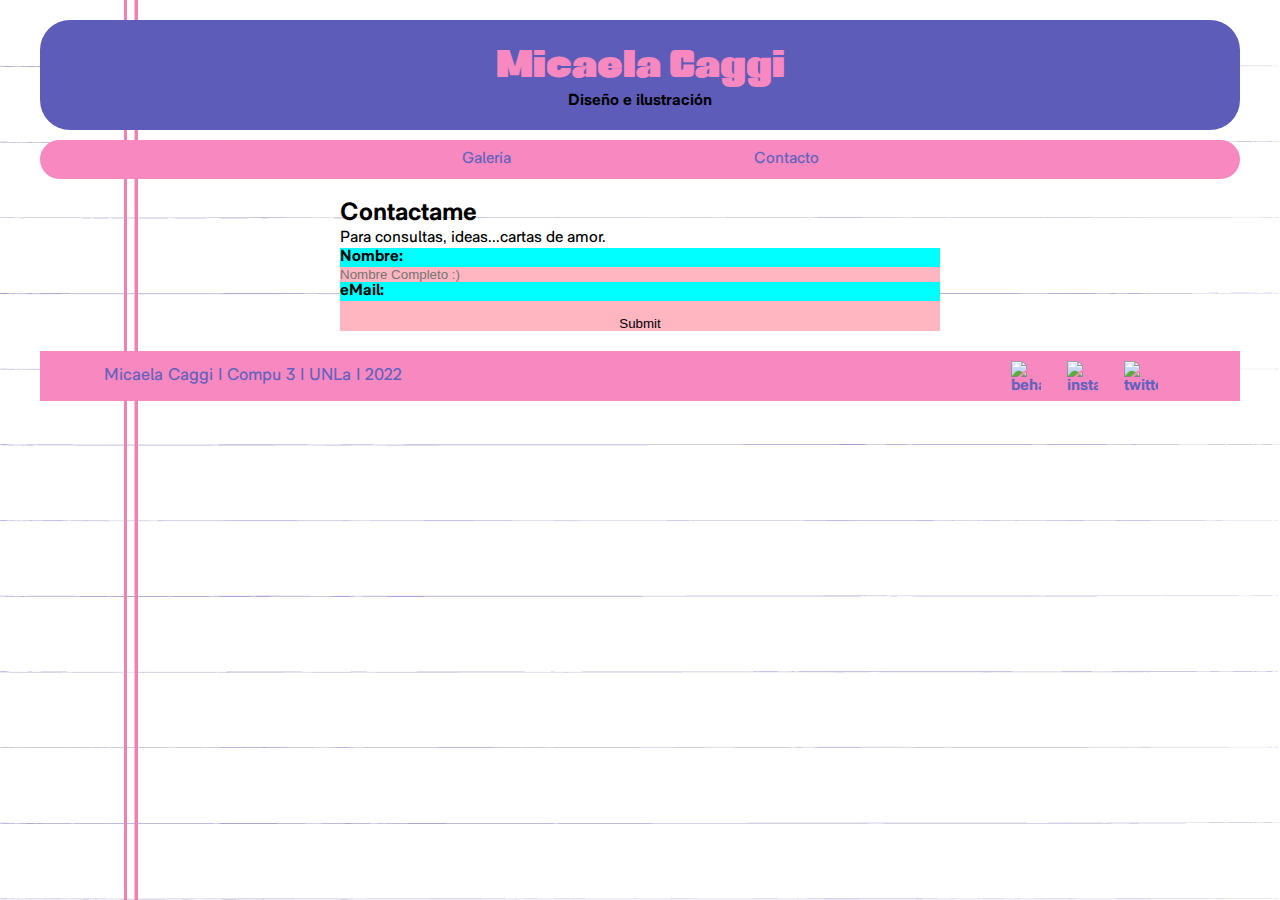
==== contacto.html @ 1f0b16a1 "cambios en css contacto" ====
<!doctype html>
<html>
<head>
	<meta charset="utf-8">
	<title>Contactame/Micaela Caggi</title>
	<link href="estilos.css" rel="stylesheet" type="text/css">
</head>

<body>
	<header>
		<div class="encabezado">
			<h1><a href="index.html" target="_self">Micaela Caggi</a></h1>
			<h7 class="subtítulo"> Diseño e ilustración</h7>
		</div>
		<nav class="contacto">
			<ul>	
				<li><p><a href="galeria.html" title="Ferias - FERIAR" target="_self">Galería</a></p></li>
				<li><p><a href="contacto.html" target="_self">Contacto </a></p></li>
			</ul>
		</nav>
			
	</header>
	<main id="main-contacto">
		<section id="formulario">
			<h2>Contactame</h2>
			<p>Para consultas, ideas...cartas de amor.</p>
			<form method="post" action="" target="_blank" enctype="text/plain">
				<label for="Nombre">Nombre:</label>
				<input type="text" name="Nombre" id="Nombre" maxlength="50" placeholder="Nombre Completo :)" required>

				<label for="eMail"> eMail:</label>
				<input type="email" name="eMail" id="eMail" required>

				<input type="submit">
			</form>
		</section>
	</main>
	<footer class="contacto">
		<section class="texto-footer">
			<p>Micaela Caggi I  Compu 3 I UNLa I 2022</p>
		</section>
		<section class="redes-footer">
					<a href="https://www.behance.net/micaelacaggi" target="_blank">
						<img class="redes" src="img/footer/facebook.png" width="30px" height="30px" alt="behance" />
					</a>
					<a href="https://www.instagram.com/mica_caggi/?hl=es" target="_blank">
						<img class="redes" src="img/footer/instagram.png" width="31px" height="30px" alt="instagram" />
					</a>
					<a href="https://twitter.com/?lang=es" target="_blank">
						<img class="redes" src="img/footer/twitter.png" width="34px" height="30px" alt="twitter" />
					</a>
		</section>
	</footer>
</body>
</html>
---- estilos.css ----
@charset "utf-8";
/* CSS Document */

*{
	padding:0px;
	margin: 0px;
	
}
body{
	font-family:"RM Nenue Bold";
	display:flex;
	flex-direction: column;
	align-items: center;
	background-image: url("img/background.jpg");
	background-attachment:scroll;
 	background-repeat: no-repeat;
	background-position: top left;
	background-size:cover;
}
div{
	display:flex;
	justify-content:center;
	flex-direction: column;
	align-self:baseline;
}
header{
	width:1200px;
	
}

main{
	width: 1200px;
}

article{
	padding:50px 0px 30px 30px;
	
}

.encabezado{
	height: 50px;
	background-size: 100%;
	padding: 30px 0px 30px 0px;
	margin-top: 20px;
	margin-bottom:10px;
	background-color: #5e5cb9;
	background-attachment:fixed;
	background-repeat: no-repeat;
	background-position: bottom;
	border-radius: 30px;
}

h1{
	color: #f788c0;
	font-family:"Tahura", "sans serif";
	font-kerning: 20px;
	font-weight: normal;
	font-size: 40px;
	list-style: none;
	display:flex;
	justify-content:center;
	align-items: baseline;
	border-radius: 30px;
}
.encabezado h7{
	display:flex;
	justify-content:center;
	align-items: baseline;
}
.encabezado a{
	text-decoration: none;
	color: #f788c0;
}
h2{
	font-size: 25px;
	
}
h3{
	font-size: 18pt;
	padding-left:5pt;
	border-left: 45px;
	margin-bottom: 10pt;
	width:450px;
}
h4{
	font-size: 15pt;
}
h5{
	font-size: 18pt;
	padding-left:5pt;
	background-color: #f788c0;
	border-radius: 30px;
	border-left: 45px;
	margin-bottom: 10pt;
	width:450px;
}
p{ 
	font-family: "RM Nenue";
	
}

nav{
	border-radius: 30px;
	display:flex;
	justify-content:center;
	align-items: baseline;
}
nav ul{
	list-style: none;
	width: 600px;
	display: flex;
	justify-content:space-around;
	align-items: center;
	
	
}


.contacto{
	padding:10px 0px 10px 0px;
	color: #6162be;
	background-color:#f788c0;
}
.contacto a{
	text-decoration:none;
	color: #6162be;
}
.contacto a:hover{
	color:#fff5fd;
	background-color:#6162be;
	padding:10px 10px 10px 10px;
}

.foto{
	display: flex;
	
}

.presentacion{
	padding:10px 0px 10px 0px;
	display:flex;
	flex-direction: row;
}

img{
	margin: 0px 10px 0px 0px;
	display:flex;
	flex-direction: column;
}

.sobremihobbies{
	width:890px;
	border-radius: 30px;
	background-color:#Fde1f7;
	background-size: 100%;
}

.sobremi{
	padding-right: 90px;
	
}
.hobbies{
	border-radius: 30px;
	background-color:#Fde1f7;
	padding: 0px 110px 0px 30px;
}
.cajarosa{
	padding-left:5pt;
	background-color: #f788c0;
	border-radius: 30px;
	margin-bottom: 10pt;
	padding:20px 0px 20px 10px; 
	
}

.experienciayatributos{
	padding:10px 0px 10px 0px;
	flex-direction: column;
	justify-content: flex-end;
	align-self:flex-end;
}

.experiencia{
	background-color:#c3e7b9;
	border-radius: 30px;
	
}
.experiencia{
	display:flex;
	flex-direction: column;
}
.atributos {
	width: 1200px
	
}
.atributos ul{
	list-style: none;
	display:flex;
	flex-direction:row;
}
.atributos ul li{
	width:235px;
	background-color: #f788c0;
	border-radius: 30px;
	margin: 0px 10px 0px 10px;
	padding:20px 15px 20px 15px;
}

.adobe{
	margin-bottom: 10px;
}
.contbold{
	font-size: 20px;
	padding-right: 20px;
	
}
footer{
	width: 1200px;

	display: flex;
	flex-direction: row;
	justify-content: space-between;
	align-content: center;
	align-items: center;
}
.redes{
	padding: 0px 8px;
}
.texto-footer {
	padding: 0px 0px 0px 64px;
	font-size: 1.0625em;
}
.redes-footer {
	display: flex;
	flex-direction: row;
	align-items: center;
	padding: 0px 64px 0px 0px;
}

@font-face{
	font-family: "Tahura";
	src: url("tipos/Tahura.ttf") format("truetype");
	font-weight: normal;
	font-style: normal;
}
@font-face{
	font-family: "RM Nenue";
	src: url("tipos/RMNeue-Regular.otf");
	font-weight: normal;
	font-style: normal;
}
@font-face{
	font-family:"RM Nenue Bold";
	src: url("tipos/RMNeue-Bold.otf");
	font-weight: normal;
	font-style: normal;
	
}
/*--------------------------------contacto.HTML----------------------------------------*/
#main-contacto {
	display: flex;
	justify-content: center;
	padding: 20px 0px 20px 0px;
}

#formulario

form{
	background-color:aqua;
	width: 600px;
	display: flex;
	flex-direction:column;
}
input{
	border: none;
	background-color:lightpink;
	
}
#footer-formulario{
	position: absolute;
	bottom: 0;
	
}
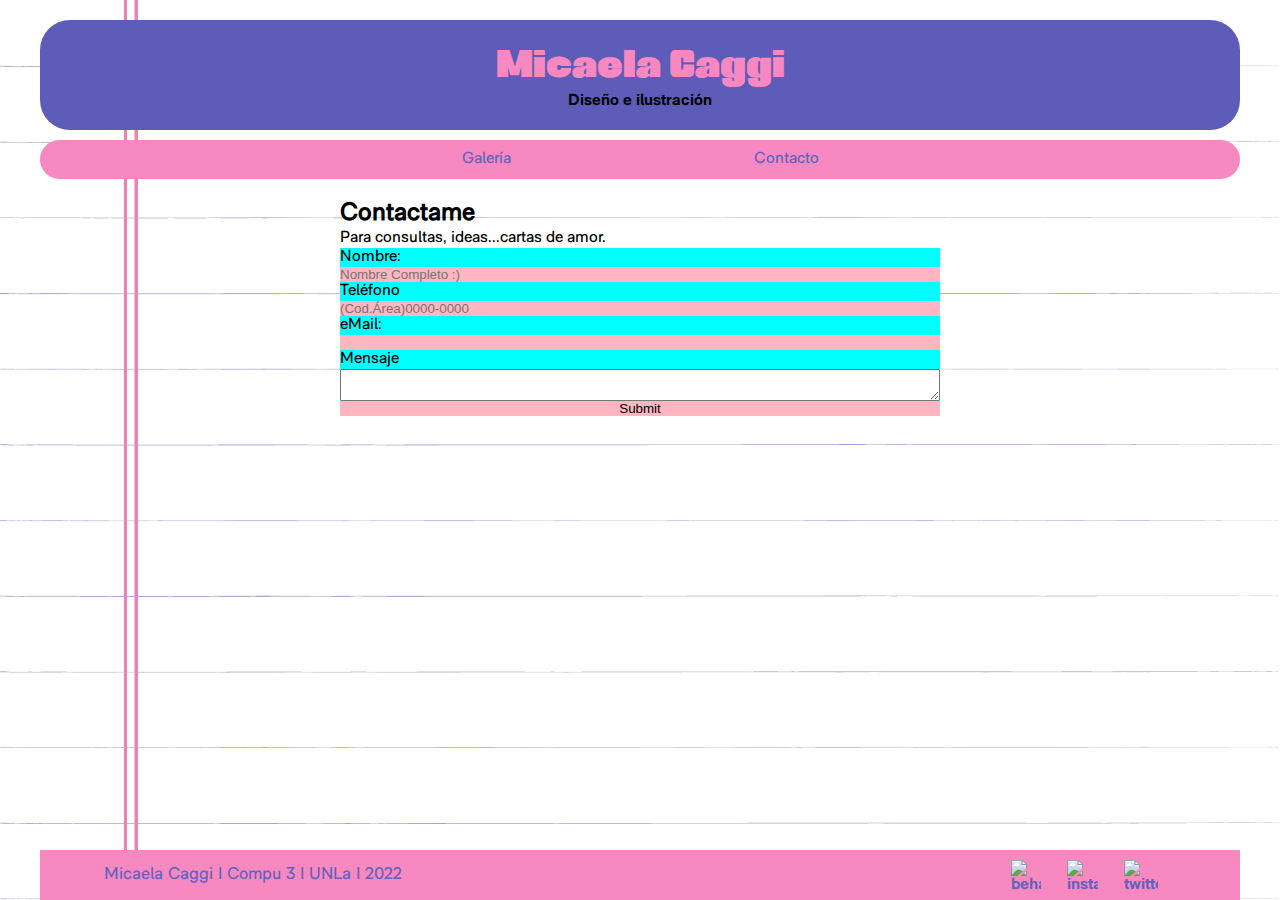
==== commit 54e877e7: "position en footer y text area" ====
--- a/contacto.html
+++ b/contacto.html
@@ -27,15 +27,21 @@
 			<form method="post" action="" target="_blank" enctype="text/plain">
 				<label for="Nombre">Nombre:</label>
 				<input type="text" name="Nombre" id="Nombre" maxlength="50" placeholder="Nombre Completo :)" required>
-
+				
+				<label for="Telefono">Teléfono</label>
+				<input type="tel" name="Telefono" id="Telefono" placeholder="(Cod.Área)0000-0000">
+				
 				<label for="eMail"> eMail:</label>
 				<input type="email" name="eMail" id="eMail" required>
+				
+				<label for="Mensaje">Mensaje</label>
+				<textarea name="Mensaje" id="Mensaje"></textarea>
 
 				<input type="submit">
 			</form>
 		</section>
 	</main>
-	<footer class="contacto">
+	<footer class="contacto" id="footer-formulario">
 		<section class="texto-footer">
 			<p>Micaela Caggi I  Compu 3 I UNLa I 2022</p>
 		</section>
--- a/estilos.css
+++ b/estilos.css
@@ -261,6 +261,7 @@
 	display: flex;
 	justify-content: center;
 	padding: 20px 0px 20px 0px;
+	font-family: "RM Nenue"
 }
 
 #formulario
@@ -279,5 +280,4 @@
 #footer-formulario{
 	position: absolute;
 	bottom: 0;
-	
 }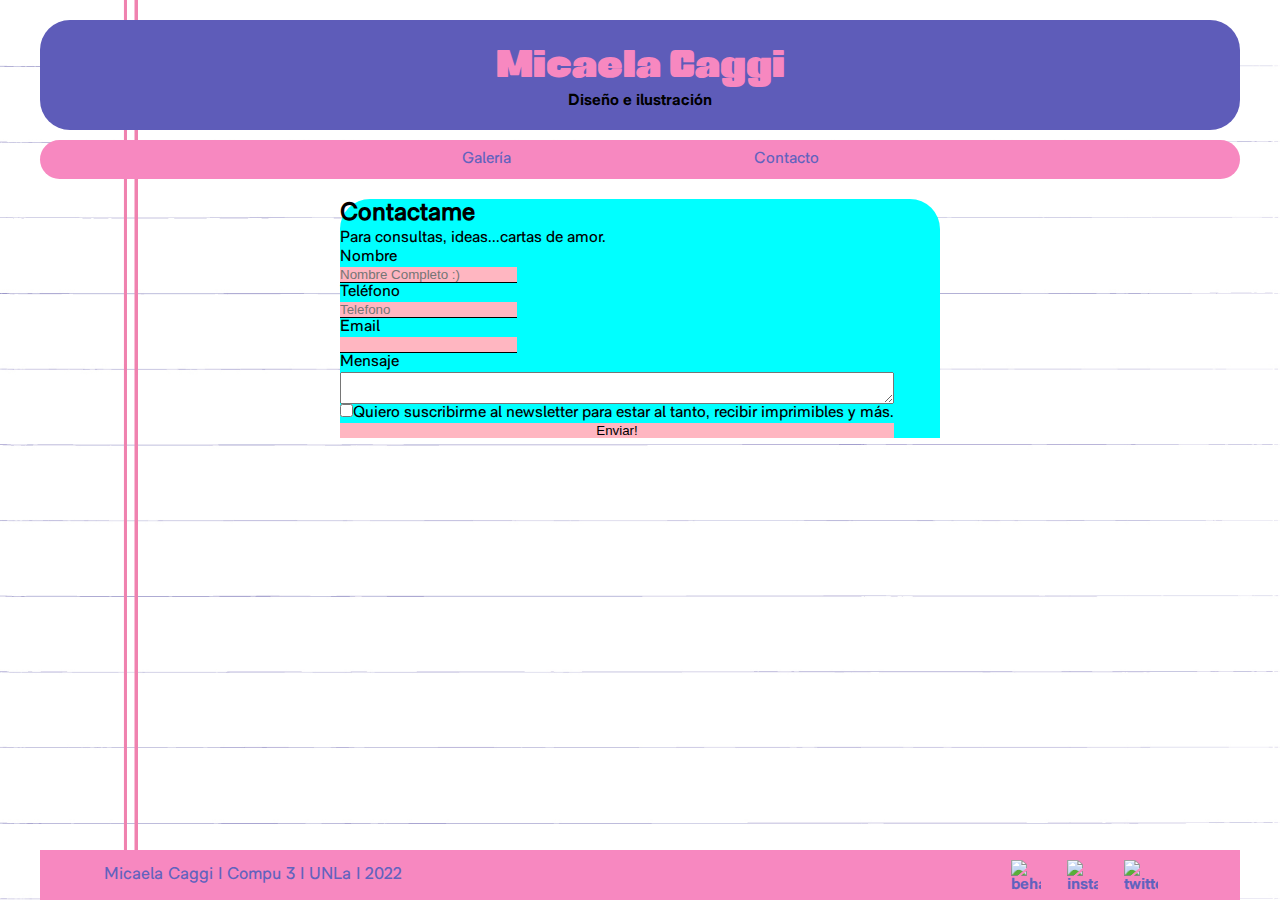
==== commit 712d8c78: "modificaciones en el html" ====
--- a/contacto.html
+++ b/contacto.html
@@ -24,20 +24,24 @@
 		<section id="formulario">
 			<h2>Contactame</h2>
 			<p>Para consultas, ideas...cartas de amor.</p>
-			<form method="post" action="" target="_blank" enctype="text/plain">
-				<label for="Nombre">Nombre:</label>
-				<input type="text" name="Nombre" id="Nombre" maxlength="50" placeholder="Nombre Completo :)" required>
-				
-				<label for="Telefono">Teléfono</label>
-				<input type="tel" name="Telefono" id="Telefono" placeholder="(Cod.Área)0000-0000">
-				
-				<label for="eMail"> eMail:</label>
-				<input type="email" name="eMail" id="eMail" required>
-				
-				<label for="Mensaje">Mensaje</label>
-				<textarea name="Mensaje" id="Mensaje"></textarea>
+			<form method="post" action="mailto:micaelacaggi@gmail.com?subjet=?Consultas!" target="_blank" enctype="text/plain">
+				<div id="columnadatos">
+					<label for="Nombre">Nombre</label>
+					<input type="text" name="Nombre" id="Nombre" maxlength="50" placeholder="Nombre Completo :)" required>
 
-				<input type="submit">
+					<label for="Telefono">Teléfono</label>
+					<input type="tel" name="Telefono" id="Telefono" placeholder="Telefono">
+
+					<label for="eMail"> Email</label>
+					<input type="email" name="eMail" id="eMail" required>
+				</div>
+				<div id="columnamensajes">
+					<label for="Mensaje">Mensaje</label>
+					<textarea name="Mensaje" id="Mensaje" maxlength="850" required></textarea>
+
+					<label><input type="checkbox" name="Newsletter" id="Newsletter">Quiero suscribirme al newsletter para estar al tanto, recibir imprimibles y más.</label>
+					<input type="submit" id="enviar" value="Enviar!">
+				</div>
 			</form>
 		</section>
 	</main>
--- a/estilos.css
+++ b/estilos.css
@@ -264,7 +264,10 @@
 	font-family: "RM Nenue"
 }
 
-#formulario
+#formulario{
+	background-color: aqua;
+	border-radius: 30px;
+}
 
 form{
 	background-color:aqua;
@@ -275,7 +278,11 @@
 input{
 	border: none;
 	background-color:lightpink;
-	
+	border: none;
+    border-bottom: 1px solid #000;
+}
+#enviar{
+	border:none;
 }
 #footer-formulario{
 	position: absolute;
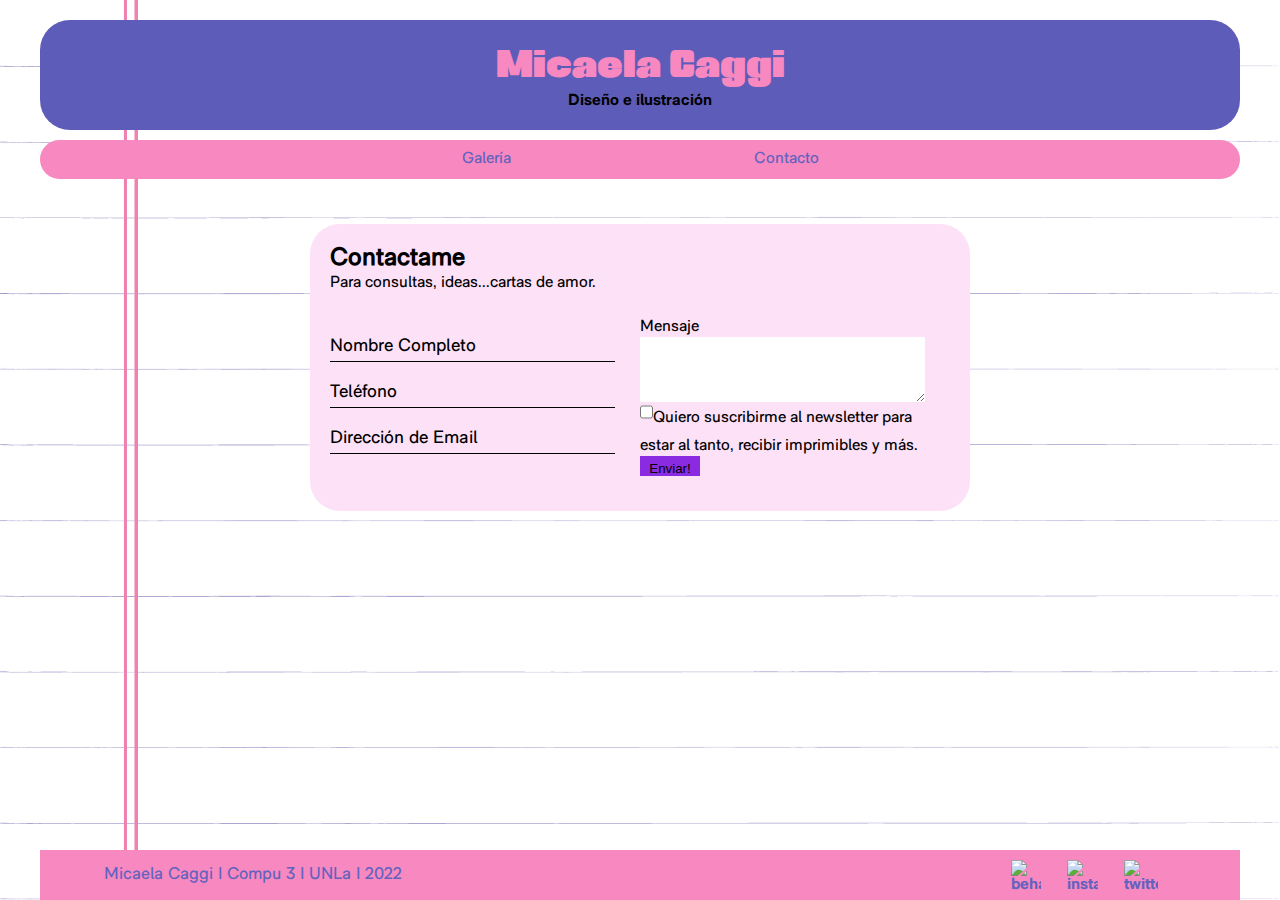
==== commit ac58e06e: "pequeños ajustes de conacto.html en css" ====
--- a/contacto.html
+++ b/contacto.html
@@ -26,14 +26,14 @@
 			<p>Para consultas, ideas...cartas de amor.</p>
 			<form method="post" action="mailto:micaelacaggi@gmail.com?subjet=?Consultas!" target="_blank" enctype="text/plain">
 				<div id="columnadatos">
-					<label for="Nombre">Nombre</label>
-					<input type="text" name="Nombre" id="Nombre" maxlength="50" placeholder="Nombre Completo :)" required>
+					<label for="Nombre"></label>
+					<input type="text" name="Nombre" id="Nombre" maxlength="50" placeholder="Nombre Completo" required>
 
-					<label for="Telefono">Teléfono</label>
-					<input type="tel" name="Telefono" id="Telefono" placeholder="Telefono">
+					<label for="Telefono"></label>
+					<input type="tel" name="Telefono" id="Telefono" placeholder="Teléfono">
 
-					<label for="eMail"> Email</label>
-					<input type="email" name="eMail" id="eMail" required>
+					<label for="Email"></label>
+					<input type="email" name="Email" id="Email" required placeholder="Dirección de Email">
 				</div>
 				<div id="columnamensajes">
 					<label for="Mensaje">Mensaje</label>
--- a/estilos.css
+++ b/estilos.css
@@ -260,30 +260,58 @@
 #main-contacto {
 	display: flex;
 	justify-content: center;
-	padding: 20px 0px 20px 0px;
+	padding: 45px 0px 20px 0px;
 	font-family: "RM Nenue"
 }
 
 #formulario{
-	background-color: aqua;
-	border-radius: 30px;
+	background-color: #Fde1f7;
+	border-radius: 30px;
+	padding:20px 20px 0px 20px;
 }
 
 form{
-	background-color:aqua;
-	width: 600px;
-	display: flex;
-	flex-direction:column;
+	width: 620px;
+	padding:10px 0px 0px 0px;
+	display: flex;
+	
+}
+form div{
+	width: 50%;
+	padding: 15px 25px 20px 0px; 
+	
 }
 input{
+	height: 20px;
 	border: none;
-	background-color:lightpink;
+	background-color:transparent;
+    border-bottom: 1px solid #000;
+	outline:none;
+	padding: 5px 0px 5px 0px;
+	margin: 0px 0px 15px 0px;
+}
+::placeholder {
+	color:black;
+	font-family: "RM Nenue";
+	font-size: 18px;
+	outline: none;
+}
+textarea{
 	border: none;
-    border-bottom: 1px solid #000;
+	height: 65px;
 }
 #enviar{
+	width: 60px;
 	border:none;
-}
+	background-color: blueviolet;
+}
+form div #enviar{
+	display: flex;
+	justify-content: center;
+	align-items: center;
+	align-content: center;
+}
+
 #footer-formulario{
 	position: absolute;
 	bottom: 0;
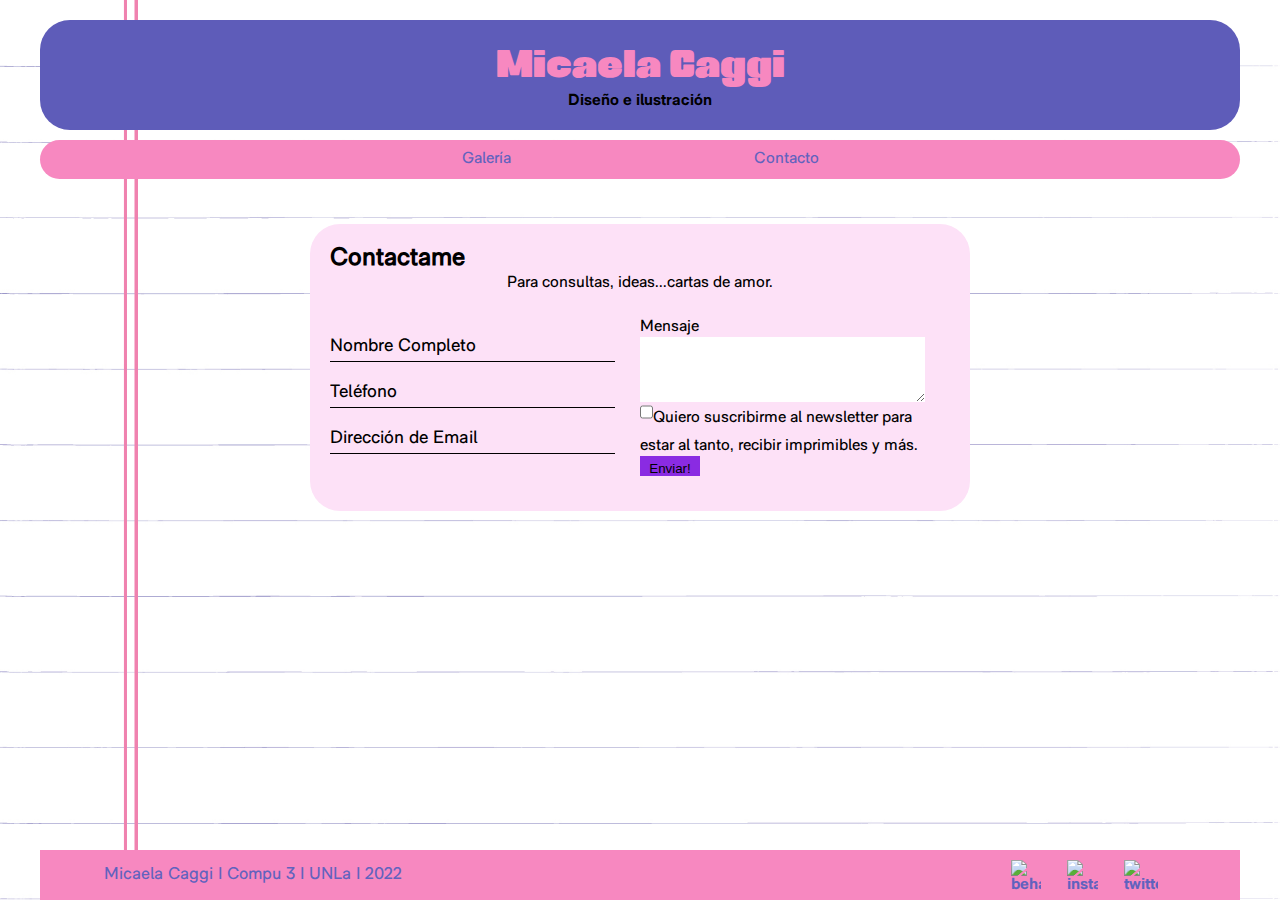
==== commit 947c27cc: "actualización de detalles de cada html" ====
--- a/contacto.html
+++ b/contacto.html
@@ -2,6 +2,7 @@
 <html>
 <head>
 	<meta charset="utf-8">
+	<meta name="viewport" content="width=device-width, initial-scale=1.0">
 	<title>Contactame/Micaela Caggi</title>
 	<link href="estilos.css" rel="stylesheet" type="text/css">
 </head>
@@ -14,8 +15,8 @@
 		</div>
 		<nav class="contacto">
 			<ul>	
-				<li><p><a href="galeria.html" title="Ferias - FERIAR" target="_self">Galería</a></p></li>
-				<li><p><a href="contacto.html" target="_self">Contacto </a></p></li>
+				<li><p><a href="galeria.html" title="Galería/Micaela Caggi" target="_self">Galería</a></p></li>
+				<li><p><a href="contacto.html" title="Contactame/Micaela Caggi" target="_self">Contacto </a></p></li>
 			</ul>
 		</nav>
 			
--- a/estilos.css
+++ b/estilos.css
@@ -11,7 +11,7 @@
 	display:flex;
 	flex-direction: column;
 	align-items: center;
-	background-image: url("img/background.jpg");
+	background-image: url("img/index/background.jpg");
 	background-attachment:scroll;
  	background-repeat: no-repeat;
 	background-position: top left;
@@ -311,8 +311,118 @@
 	align-items: center;
 	align-content: center;
 }
+input [type=checkbox]{
+	font-size: 5px;
+}
+
 
 #footer-formulario{
 	position: absolute;
 	bottom: 0;
+}
+
+/*--------------------------------galeria.HTML----------------------------------------*/
+
+#menugaleria{
+	display:flex;
+	justify-content:center;
+	align-content: center;
+}
+#menugaleria li a{
+	color: black;
+	text-decoration: none;
+	list-style: none;
+}
+
+/*--------------------------------ilustracion_galeria.HTML----------------------------------------*/
+#ilusdigital{
+	padding: 15px 0px 20px 0px;
+}
+#ilusdigital h2{
+	display: flex;
+	justify-content: center;
+	
+}
+.carrusel {
+	border: none;
+	padding: 20px 0px 20px 0px;
+	display: flex;
+	gap: 10px;
+	justify-content: center;
+	align-items: center;
+}
+
+.carrusel ul {
+	list-style: none;
+	margin: 0;
+	padding: 0;
+	max-width: 510px;
+	scroll-behavior: smooth;
+}
+
+.carrusel-fotos {
+	display: flex;
+	gap: 10px;
+	overflow: auto;
+	align-items: center;
+}
+
+.carrusel-fotos img {
+	height: 400px;
+	width: inherit;
+	object-fit: contain;
+	border-radius: 30px;
+}
+#Carruselmenu{
+	padding: 0px 0px 30px 0px;
+	display:flex;
+	justify-content:center;
+	align-items: baseline;
+	align-items: center;
+}
+#Carruselmenu .carrusel-menu{
+	display: flex;
+	justify-content:flex-start;
+	align-items: center;
+	
+}
+
+.carrusel-menu ul li a{
+	display: flex;
+	flex-direction: row;
+}
+.carrusel-menu img{
+	border-radius:10%;
+	
+}
+
+@media screen and (min-width: 600px) {
+  .carrusel-fotos {
+    overflow: hidden;
+  }
+  .carrusel-fotos img {
+    width: 500px;
+    height: 400px;
+	  border-radius: 30px;
+  }
+  .carrusel-menu {
+    display: none;
+	list-style: none;
+  }
+  .carrusel-menu img {
+    box-sizing: border-box;
+    width: 50px;
+    height: 40px;
+  }
+  .carrusel-menu img:hover {
+    border: none;
+  }
+	.carrusel-menu ul li{
+	list-style: none;
+		display: none;
+}
+}
+
+p {
+  text-align: center;
 }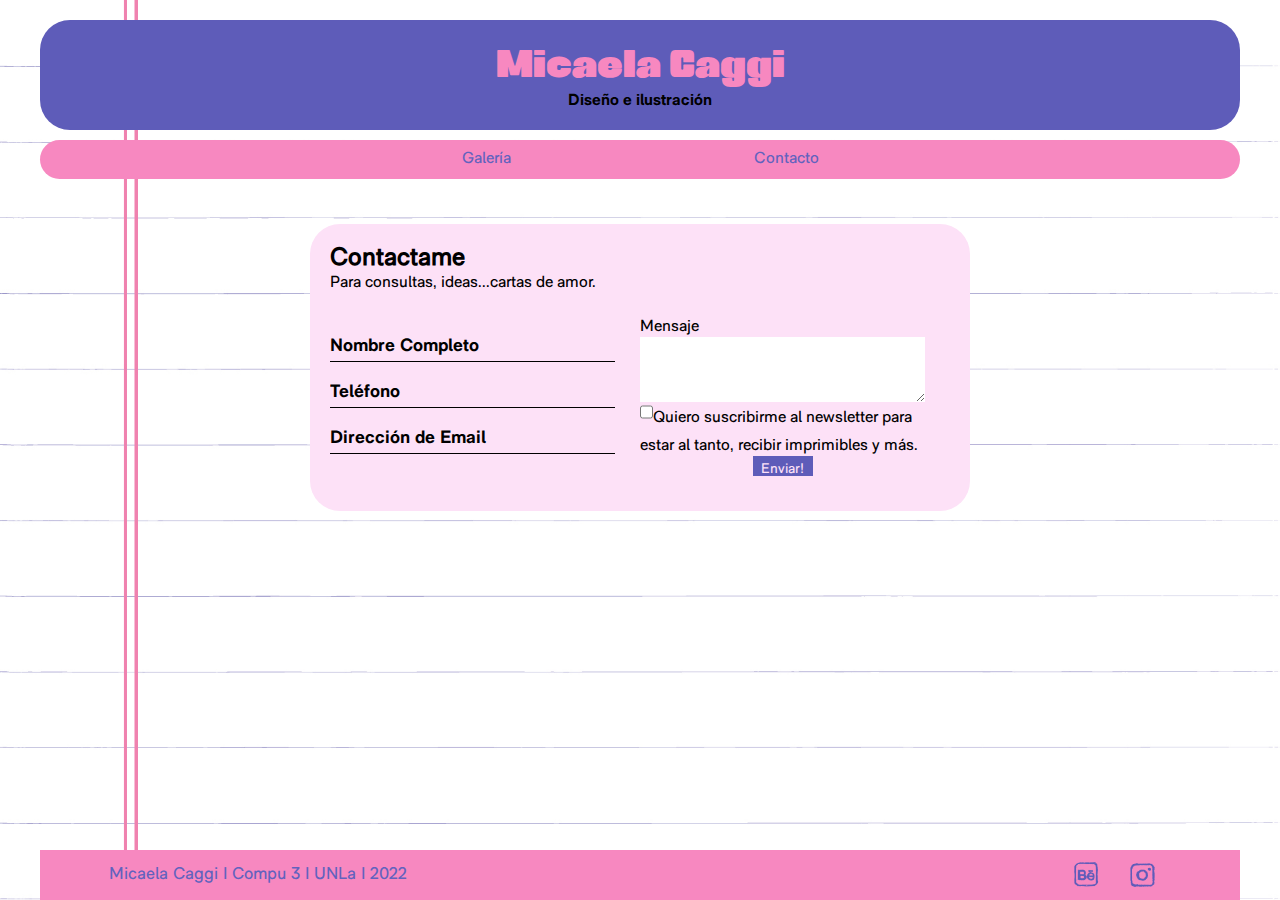
==== commit 3231b3c1: "imagenes, logos de redes, perfeccionamiento del footer" ====
--- a/contacto.html
+++ b/contacto.html
@@ -48,17 +48,20 @@
 	</main>
 	<footer class="contacto" id="footer-formulario">
 		<section class="texto-footer">
-			<p>Micaela Caggi I  Compu 3 I UNLa I 2022</p>
+			<p><a href="index.html" target="_blank">Micaela Caggi</a></p>
+			<p>I</p>
+			<p><a href="https://catedrawis.notion.site/catedrawis/Compu-III-UNLa-1b65b942afd84eefb42ff990f273653b" target="_blank">Compu 3</a></p>
+			<p>I</p>
+			<p><a href="http://www.unla.edu.ar/" target="_blank">UNLa</a></p>
+			<p>I</p>
+			<p>2022</p>
 		</section>
 		<section class="redes-footer">
 					<a href="https://www.behance.net/micaelacaggi" target="_blank">
-						<img class="redes" src="img/footer/facebook.png" width="30px" height="30px" alt="behance" />
+						<img class="redes" src="img/footer/behance.png" width="30px" height="30px" alt="behance" />
 					</a>
 					<a href="https://www.instagram.com/mica_caggi/?hl=es" target="_blank">
 						<img class="redes" src="img/footer/instagram.png" width="31px" height="30px" alt="instagram" />
-					</a>
-					<a href="https://twitter.com/?lang=es" target="_blank">
-						<img class="redes" src="img/footer/twitter.png" width="34px" height="30px" alt="twitter" />
 					</a>
 		</section>
 	</footer>
--- a/estilos.css
+++ b/estilos.css
@@ -212,8 +212,8 @@
 .contbold{
 	font-size: 20px;
 	padding-right: 20px;
-	
-}
+}
+/*footer*/
 footer{
 	width: 1200px;
 
@@ -229,6 +229,16 @@
 .texto-footer {
 	padding: 0px 0px 0px 64px;
 	font-size: 1.0625em;
+	display:flex;
+	flex-direction: row;
+	align-items: baseline;
+}
+.texto-footer p{
+	padding-left: 5px;
+}
+.contacto .texto-footer a:hover{
+	background-color: transparent;
+	padding: 0px 0px 0px 0px;
 }
 .redes-footer {
 	display: flex;
@@ -236,6 +246,11 @@
 	align-items: center;
 	padding: 0px 64px 0px 0px;
 }
+.contacto .redes-footer a:hover{
+	background-color: transparent;
+	padding: 0px 0px 0px 0px;
+}
+
 
 @font-face{
 	font-family: "Tahura";
@@ -292,24 +307,26 @@
 }
 ::placeholder {
 	color:black;
-	font-family: "RM Nenue";
+	font-family: "RM Nenue Bold";
 	font-size: 18px;
 	outline: none;
 }
 textarea{
 	border: none;
 	height: 65px;
+	font-family: "RM Nenue";
 }
 #enviar{
 	width: 60px;
 	border:none;
-	background-color: blueviolet;
-}
-form div #enviar{
+	font-family: "RM Nenue";
+	font-size: 14px;
+	color: #Fde1f7;
+	background-color: #5e5cb9;
 	display: flex;
 	justify-content: center;
-	align-items: center;
 	align-content: center;
+	align-self: center;
 }
 input [type=checkbox]{
 	font-size: 5px;
@@ -395,7 +412,10 @@
 	border-radius:10%;
 	
 }
-
+.epigrafe{
+	display: flex;
+	justify-content:center;
+}
 @media screen and (min-width: 600px) {
   .carrusel-fotos {
     overflow: hidden;
@@ -422,7 +442,3 @@
 		display: none;
 }
 }
-
-p {
-  text-align: center;
-}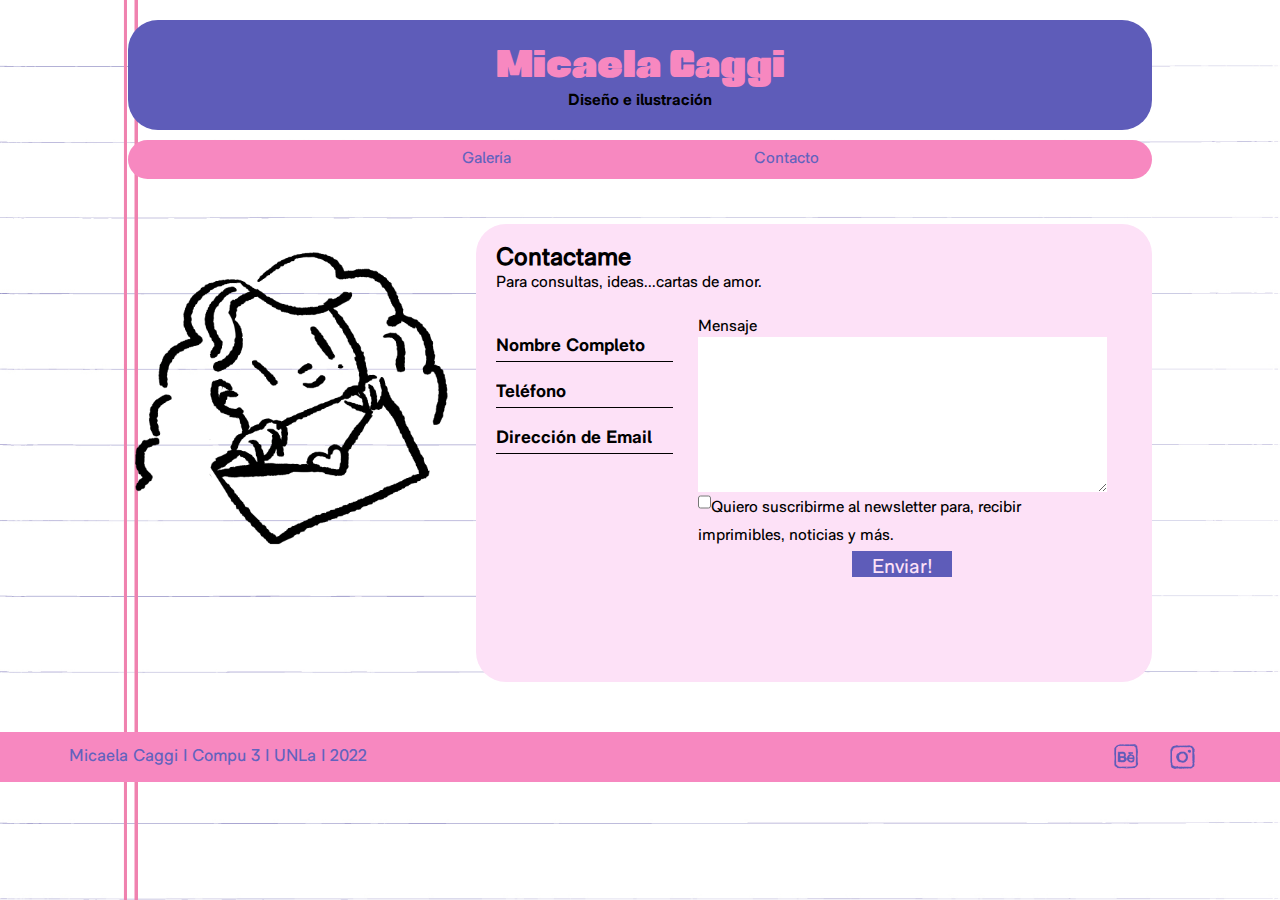
==== commit 5837c38b: "correcciones generales" ====
--- a/contacto.html
+++ b/contacto.html
@@ -22,6 +22,7 @@
 			
 	</header>
 	<main id="main-contacto">
+		<section id="carta-animacion"></section>
 		<section id="formulario">
 			<h2>Contactame</h2>
 			<p>Para consultas, ideas...cartas de amor.</p>
@@ -40,14 +41,14 @@
 					<label for="Mensaje">Mensaje</label>
 					<textarea name="Mensaje" id="Mensaje" maxlength="850" required></textarea>
 
-					<label><input type="checkbox" name="Newsletter" id="Newsletter">Quiero suscribirme al newsletter para estar al tanto, recibir imprimibles y más.</label>
+					<label><input type="checkbox" name="Newsletter" id="Newsletter">Quiero suscribirme al newsletter para, recibir imprimibles, noticias y más.</label>
 					<input type="submit" id="enviar" value="Enviar!">
 				</div>
 			</form>
 		</section>
 	</main>
-	<footer class="contacto" id="footer-formulario">
-		<section class="texto-footer">
+	<footer class="contacto" >
+		<section class="texto-footer" >
 			<p><a href="index.html" target="_blank">Micaela Caggi</a></p>
 			<p>I</p>
 			<p><a href="https://catedrawis.notion.site/catedrawis/Compu-III-UNLa-1b65b942afd84eefb42ff990f273653b" target="_blank">Compu 3</a></p>
--- a/estilos.css
+++ b/estilos.css
@@ -24,13 +24,14 @@
 	align-self:baseline;
 }
 header{
-	width:1200px;
+	width:80%;
 	
 }
 
 main{
-	width: 1200px;
-}
+	width: 80%;
+}
+
 
 article{
 	padding:50px 0px 30px 30px;
@@ -38,6 +39,7 @@
 }
 
 .encabezado{
+	width: 100%;
 	height: 50px;
 	background-size: 100%;
 	padding: 30px 0px 30px 0px;
@@ -100,6 +102,7 @@
 }
 
 nav{
+	width: 100%;
 	border-radius: 30px;
 	display:flex;
 	justify-content:center;
@@ -130,16 +133,15 @@
 	background-color:#6162be;
 	padding:10px 10px 10px 10px;
 }
-
-.foto{
-	display: flex;
-	
+#polaroid{
+	width: inherit;
 }
 
 .presentacion{
 	padding:10px 0px 10px 0px;
 	display:flex;
 	flex-direction: row;
+	justify-content: space-around;
 }
 
 img{
@@ -149,7 +151,7 @@
 }
 
 .sobremihobbies{
-	width:890px;
+	width:70%;
 	border-radius: 30px;
 	background-color:#Fde1f7;
 	background-size: 100%;
@@ -190,8 +192,7 @@
 	flex-direction: column;
 }
 .atributos {
-	width: 1200px
-	
+	width: 25%;
 }
 .atributos ul{
 	list-style: none;
@@ -199,7 +200,7 @@
 	flex-direction:row;
 }
 .atributos ul li{
-	width:235px;
+	width:80%;
 	background-color: #f788c0;
 	border-radius: 30px;
 	margin: 0px 10px 0px 10px;
@@ -215,8 +216,7 @@
 }
 /*footer*/
 footer{
-	width: 1200px;
-
+	width: 100%;
 	display: flex;
 	flex-direction: row;
 	justify-content: space-between;
@@ -250,6 +250,43 @@
 	background-color: transparent;
 	padding: 0px 0px 0px 0px;
 }
+.hola-animacion{
+	padding: 80px 0px 0px 0px;
+	color: #f788c0;
+}
+.hola-animacion #Hola{
+	font-size: 80px;
+}
+
+/*-------animacion index---------*/
+.hola-animacion {
+	display: flex;
+	flex-direction: column;
+	align-items: center;
+	justify-content: center;
+	padding: 0px 0px 50px 0px;
+	width: 80%;
+	height: 500px;
+	background-image: url("img/index/animacion_1.png");
+	background-size: 100%;
+	animation: hola-animacion 2s infinite ease-in-out;
+	animation-delay: 0s;
+	animation-fill-mode: none;
+	animation-play-state: running;
+	background-repeat: no-repeat;
+}
+@keyframes hola-animacion{
+	0%{
+		background-image: url("img/index/animacion_1.png");
+	}
+	50%{
+		background-image: url("img/index/animacion_2 .png");
+	}
+	100%{
+		background-image: url("img/index/animacion_3.png");
+	}
+}
+/*-------footer---------*/
 
 
 @font-face{
@@ -275,26 +312,33 @@
 #main-contacto {
 	display: flex;
 	justify-content: center;
-	padding: 45px 0px 20px 0px;
+	padding: 45px 0px 50px 0px;
 	font-family: "RM Nenue"
 }
 
 #formulario{
 	background-color: #Fde1f7;
-	border-radius: 30px;
-	padding:20px 20px 0px 20px;
+	box-sizing: content-box;
+	border-radius: 30px;
+	padding:20px 20px 50px 20px;
 }
 
 form{
-	width: 620px;
-	padding:10px 0px 0px 0px;
-	display: flex;
-	
+	width:100%;
+	padding:10px 0px 30px 0px;
+	display: flex;
+	flex-direction: row;
+	
+}
+form {
+	width: 100%;
 }
 form div{
-	width: 50%;
-	padding: 15px 25px 20px 0px; 
-	
+	padding: 15px 25px 20px 0px;
+	
+}
+#columnadatos{
+	width: 30%;
 }
 input{
 	height: 20px;
@@ -313,14 +357,18 @@
 }
 textarea{
 	border: none;
-	height: 65px;
+	height: 100px;
 	font-family: "RM Nenue";
+	padding-bottom: 55px;
 }
 #enviar{
-	width: 60px;
+	width: 100px;
+	height: 26px;
+	padding: 5px 5px 5px 5px;
+	margin: 5px;
 	border:none;
 	font-family: "RM Nenue";
-	font-size: 14px;
+	font-size: 20px;
 	color: #Fde1f7;
 	background-color: #5e5cb9;
 	display: flex;
@@ -337,18 +385,49 @@
 	position: absolute;
 	bottom: 0;
 }
+/*-------animacion contacto---------*/
+#carta-animacion {
+	display: flex;
+	flex-direction: column;
+	align-items: center;
+	justify-content: center;
+	padding: 0px 0px 0px 0px;
+	width: 40%;
+	height: 400px;
+	background-image: url("img/contacto/carta_animacion_1.png");
+	background-size: 100%;
+	animation: carta-animacion 2s alternate infinite ease-in-out;
+	animation-delay: 0s;
+	animation-fill-mode: none;
+	animation-play-state: running;
+	background-repeat: no-repeat;
+}
+@keyframes carta-animacion{
+	0%{
+		background-image: url("img/contacto/carta_animacion_1.png");
+	}
+	50%{
+		background-image: url("img/contacto/carta_animacion_2.png");
+	}
+	100%{
+		background-image: url("img/contacto/carta_animacion_3.png");
+	}
+}
 
 /*--------------------------------galeria.HTML----------------------------------------*/
 
 #menugaleria{
-	display:flex;
-	justify-content:center;
+	width: 50%;
+	display:flex;
+	flex-direction: row;
 	align-content: center;
 }
 #menugaleria li a{
 	color: black;
 	text-decoration: none;
 	list-style: none;
+	display: flex;
+	justify-content: center;
 }
 
 /*--------------------------------ilustracion_galeria.HTML----------------------------------------*/
@@ -416,7 +495,8 @@
 	display: flex;
 	justify-content:center;
 }
-@media screen and (min-width: 600px) {
+@media screen and (min-width: 1200px) {
+	/*index*/
   .carrusel-fotos {
     overflow: hidden;
   }
@@ -430,15 +510,74 @@
 	list-style: none;
   }
   .carrusel-menu img {
-    box-sizing: border-box;
-    width: 50px;
+	 display: block;
     height: 40px;
+	  
   }
-  .carrusel-menu img:hover {
-    border: none;
+	.presentacion{
+	flex-direction: row;
+}
+}
+@media screen and (max-width: 600px){
+	.presentacion{
+		
+		justify-content: center;
+		flex-direction: column-reverse;
+	}
+	.sobremihobbies{
+		width: 100%;
+	}
+	#polaroid{
+		padding: 5px 0px 5px 0px;
+		width: 90%;
+		height: 90%;
+		align-items: center;
+	}
+	.atributos{
+		width: 50%;
+	}
+	.atributos ul li{
+		width: 50%;
+		flex-direction: column;
+}
+	.hola-animacion {
+	height: 100px;
+	flex-direction: column;
+	align-items: center;
+	justify-content: center;
+	padding: 225px 0px 0px 0px ;
+	background-position: relative;
+	}
+	
+	div #menugaleria{
+	display: none;
+	width: 50%;
+	}
+	ul .carrusel-menu{
+		display: none;
+		}
+	 .carrusel-menu {
+    display: none;
+	list-style: none;
   }
-	.carrusel-menu ul li{
-	list-style: none;
-		display: none;
-}
-}
+  .carrusel-menu img {
+	display: block;
+    height: 40px;
+	}
+	#main-contacto {
+	flex-direction: column;
+}
+	
+	#carta-animacion{
+		padding-bottom: 440px;
+		align-items: center;
+		width: 100%;
+		height: 0px;
+		display: flex;
+		background-attachment: scroll;
+	}
+	.altura{
+	height: 100vh;
+}
+}
+	